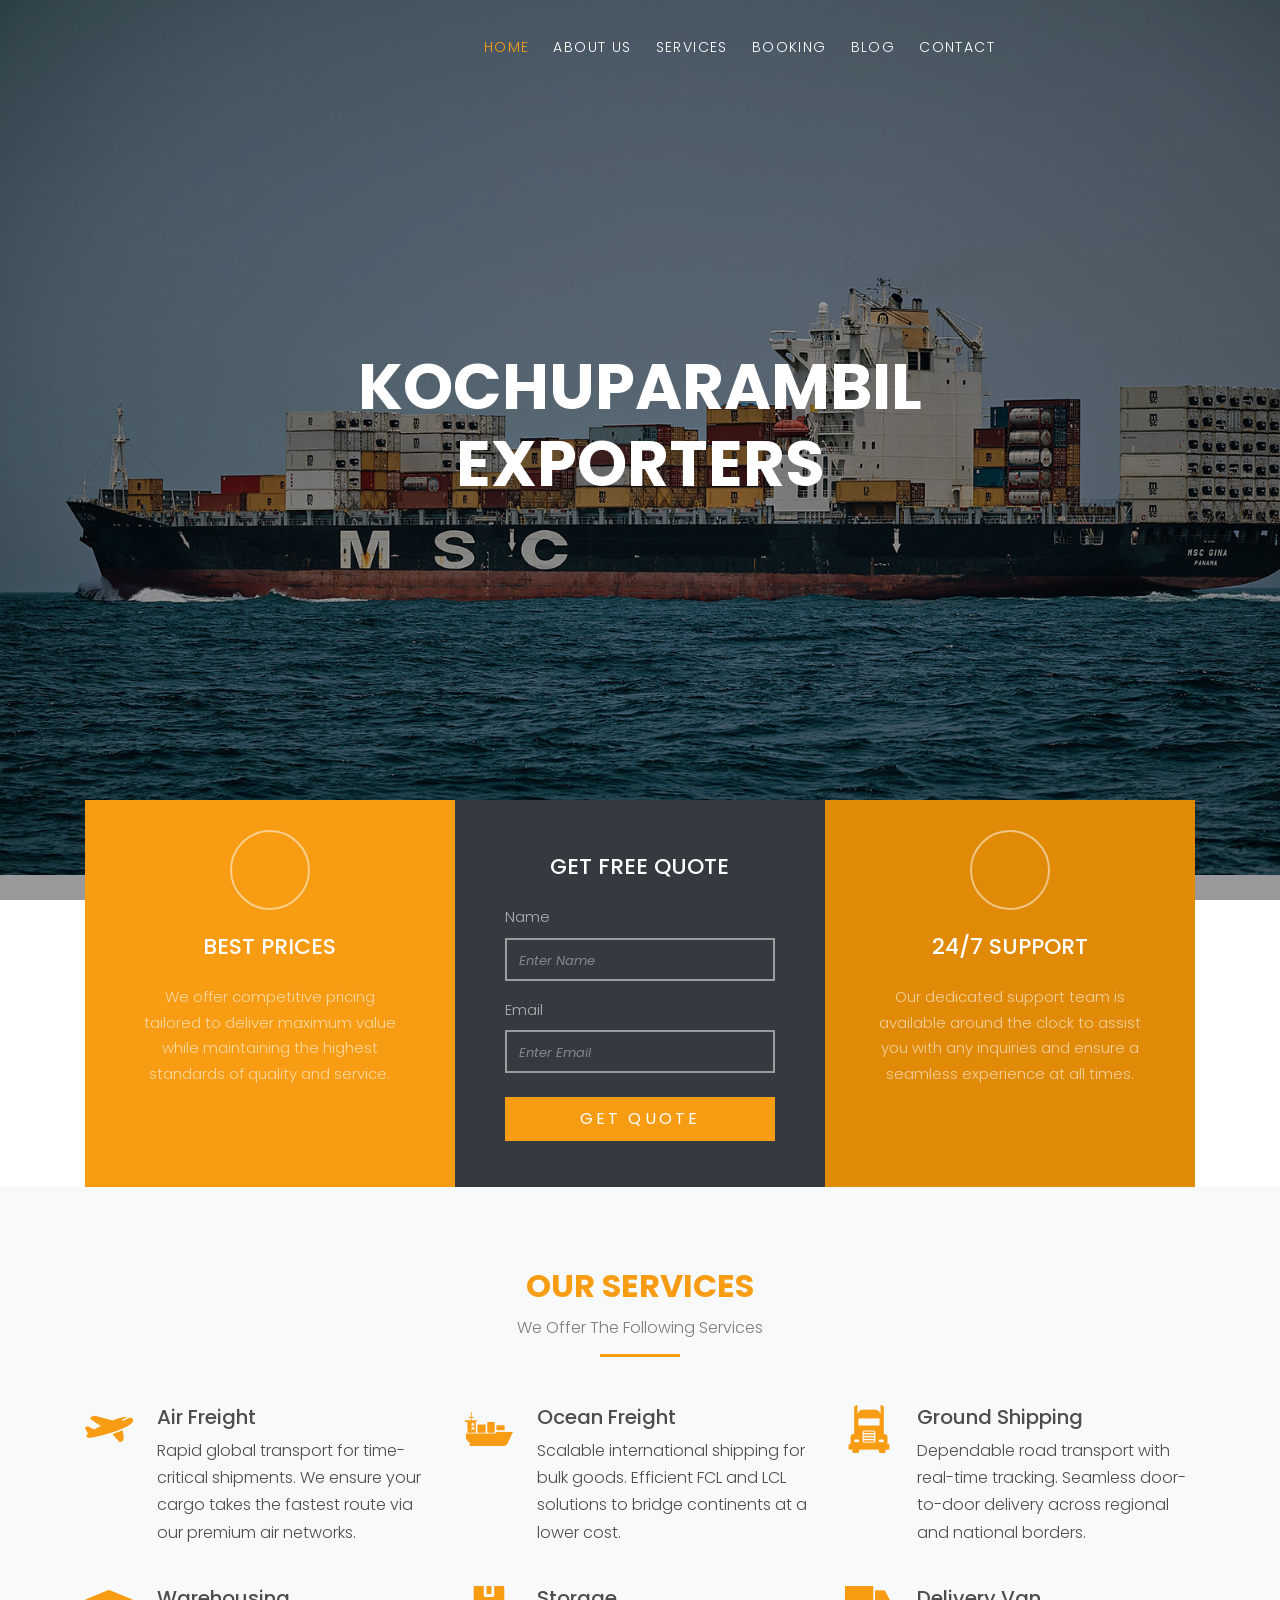
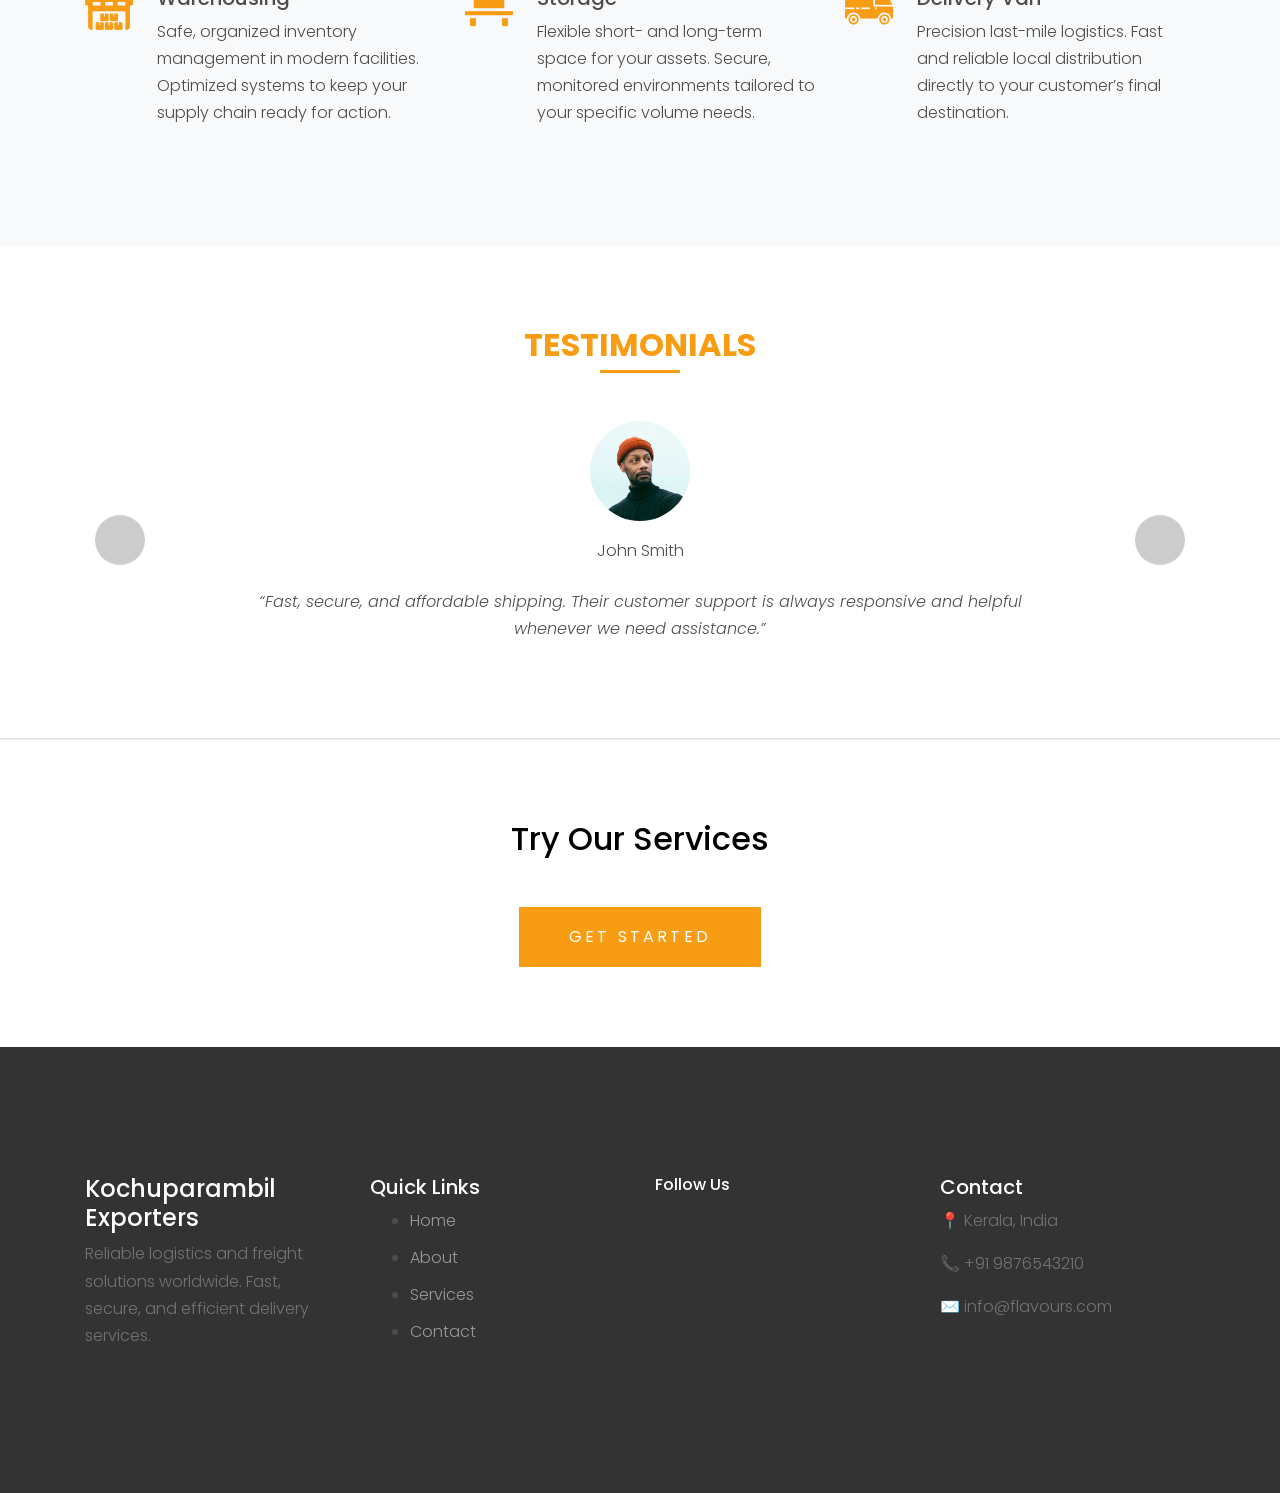
==== index.html @ 7c48df31 "Add files via upload" ====
<!DOCTYPE html>
<html lang="en">
  <head>
    <title>Logistics &mdash; Colorlib Website Template</title>
    <meta charset="utf-8">
    <meta name="viewport" content="width=device-width, initial-scale=1, shrink-to-fit=no">

    <link rel="stylesheet" href="https://fonts.googleapis.com/css?family=Poppins:200,300,400,700,900|Display+Playfair:200,300,400,700"> 
    <link rel="stylesheet" href="fonts/icomoon/style.css">

    <link rel="stylesheet" href="css/bootstrap.min.css">
    <link rel="stylesheet" href="css/magnific-popup.css">
    <link rel="stylesheet" href="css/jquery-ui.css">
    <link rel="stylesheet" href="css/owl.carousel.min.css">
    <link rel="stylesheet" href="css/owl.theme.default.min.css">

    <link rel="stylesheet" href="css/bootstrap-datepicker.css">

    <link rel="stylesheet" href="fonts/flaticon/font/flaticon.css">



    <link rel="stylesheet" href="css/aos.css">

    <link rel="stylesheet" href="css/style.css">
    
  </head>
  <body>
  
  <div class="site-wrap">

    <div class="site-mobile-menu">
      <div class="site-mobile-menu-header">
        <div class="site-mobile-menu-close mt-3">
          <span class="icon-close2 js-menu-toggle"></span>
        </div>
      </div>
      <div class="site-mobile-menu-body"></div>
    </div>
    
    <header class="site-navbar py-3" role="banner">

      <div class="container">
        <div class="row align-items-center">
          
          <!--<div class="col-11 col-xl-2">
            <h1 class="mb-0"><a href="index.html" class="text-white h2 mb-0">Logistics</a></h1>
          </div>-->
          <div class="col-12 col-md-10 d-none d-xl-block">
            <nav class="site-navigation position-relative text-right" role="navigation">

              <ul class="site-menu js-clone-nav mx-auto d-none d-lg-block">
                <li class="active"><a href="index.html">Home</a></li>
                <li><a href="about.html">About Us</a></li>
                <li><a href="industries.html">Services</a></li>
                <li><a href="booking.html">Booking</a></li>
                <li><a href="blog.html">Blog</a></li>
                <li><a href="contact.html">Contact</a></li>
              </ul>
            </nav>
          </div>


          <div class="d-inline-block d-xl-none ml-md-0 mr-auto py-3" style="position: relative; top: 3px;"><a href="#" class="site-menu-toggle js-menu-toggle text-white"><span class="icon-menu h3"></span></a></div>

          </div>

        </div>
      </div>
      
    </header>

  

    <div class="site-blocks-cover overlay" style="background-image: url(images/hero_bg_1.jpg);" data-aos="fade" data-stellar-background-ratio="0.5">
      <div class="container">
        <div class="row align-items-center justify-content-center text-center">

          <div class="col-md-8" data-aos="fade-up" data-aos-delay="400">
            

            <h1 class="text-white font-weight-light mb-5 text-uppercase font-weight-bold">Kochuparambil Exporters
            </h1>
            <!--<p><a href="#" class="btn btn-primary py-3 px-3 text-white">Get Started!</a></p>-->

          </div>
        </div>
      </div>
    </div>  

    <div class="container">
      <div class="row align-items-center no-gutters align-items-stretch overlap-section">
        <div class="col-md-4">
          <div class="feature-1 pricing h-100 text-center">
            <div class="icon">
              <span class="icon-dollar"></span>
            </div>
            <h2 class="my-4 heading">Best Prices</h2>
            <p>We offer competitive pricing tailored to deliver maximum value while maintaining the highest standards of quality and service.</p>
          </div>
        </div>
        <div class="col-md-4">
          <div class="free-quote bg-dark h-100">
            <h2 class="my-4 heading  text-center">Get Free Quote</h2>
            <form action="https://formspree.io/f/YOUR_FORM_ID" method="post">
              <div class="form-group">
                <label for="fq_name">Name</label>
                <input type="text" class="form-control btn-block" id="fq_name" name="fq_name" placeholder="Enter Name">
              </div>
              <div class="form-group mb-4">
                <label for="fq_email">Email</label>
                <input type="text" class="form-control btn-block" id="fq_email" name="fq_email" placeholder="Enter Email">
              </div>
              <div class="form-group">
                <input type="submit" class="btn btn-primary text-white py-2 px-4 btn-block" value="Get Quote">  
              </div>
            </form>
          </div>
        </div>
        <div class="col-md-4">
          <div class="feature-3 pricing h-100 text-center">
            <div class="icon">
              <span class="icon-phone"></span>
            </div>
            <h2 class="my-4 heading">24/7 Support</h2>
            <p>Our dedicated support team is available around the clock to assist you with any inquiries and ensure a seamless experience at all times.</p>
          </div>
        </div>
      </div>
    </div>

    <!--<div class="site-section">
      <div class="container">
        <div class="row justify-content-center mb-5">
          <div class="col-md-7 text-center border-primary">
           <h2 class="mb-0 text-primary">What We Offer</h2>
            <p class="color-black-opacity-5">Lorem ipsum dolor sit amet.</p>
          </div>
        </div>
        <div class="row align-items-stretch">
          <div class="col-md-6 col-lg-4 mb-4 mb-lg-0">
            <div class="unit-4 d-flex">
              <div class="unit-4-icon mr-4"><span class="text-primary flaticon-travel"></span></div>
              <div>
                <h3>Air Freight</h3>
                <p>Lorem ipsum dolor sit amet consectetur adipisicing elit. Perferendis quis molestiae vitae eligendi at.</p>
                <p class="mb-0"><a href="#">Learn More</a></p>
              </div>
            </div>
          </div>
          <div class="col-md-6 col-lg-4 mb-4 mb-lg-0">
            <div class="unit-4 d-flex">
              <div class="unit-4-icon mr-4"><span class="text-primary flaticon-sea-ship-with-containers"></span></div>
              <div>
                <h3>Ocean Freight</h3>
                <p>Lorem ipsum dolor sit amet consectetur adipisicing elit. Perferendis quis molestiae vitae eligendi at.</p>
                <p class="mb-0"><a href="#">Learn More</a></p>
              </div>
            </div>
          </div>
          <div class="col-md-6 col-lg-4 mb-4 mb-lg-0">
            <div class="unit-4 d-flex">
              <div class="unit-4-icon mr-4"><span class="text-primary flaticon-frontal-truck"></span></div>
              <div>
                <h3>Ground Shipping</h3>
                <p>Lorem ipsum dolor sit amet consectetur adipisicing elit. Perferendis quis molestiae vitae eligendi at.</p>
                <p class="mb-0"><a href="#">Learn More</a></p>
              </div>
            </div>
          </div>

        </div>
      </div>
    </div>
  

    <div class="site-section block-13">-->
      <!-- <div class="container"></div> -->


      


    

    <div class="site-section bg-light">
      <div class="container">
        <div class="row justify-content-center mb-5">
          <div class="col-md-7 text-center border-primary">
            <h2 class="font-weight-light text-primary">Our Services</h2>
            <p class="color-black-opacity-5">We Offer The Following Services</p>
          </div>
        </div>
        <div class="row">
          <div class="col-md-6 col-lg-4 mb-4 mb-lg-4">
            <div class="unit-4 d-flex">
              <div class="unit-4-icon mr-4"><span class="text-primary flaticon-travel"></span></div>
              <div>
                <h3>Air Freight</h3>
                <p>Rapid global transport for time-critical shipments. We ensure your cargo takes the fastest route via our premium air networks.</p>

              </div>
            </div>
          </div>
          <div class="col-md-6 col-lg-4 mb-4 mb-lg-4">
            <div class="unit-4 d-flex">
              <div class="unit-4-icon mr-4"><span class="text-primary flaticon-sea-ship-with-containers"></span></div>
              <div>
                <h3>Ocean Freight</h3>
                <p>Scalable international shipping for bulk goods. Efficient FCL and LCL solutions to bridge continents at a lower cost.</p>
                
              </div>
            </div>
          </div>
          <div class="col-md-6 col-lg-4 mb-4 mb-lg-4">
            <div class="unit-4 d-flex">
              <div class="unit-4-icon mr-4"><span class="text-primary flaticon-frontal-truck"></span></div>
              <div>
                <h3>Ground Shipping</h3>
                <p>Dependable road transport with real-time tracking. Seamless door-to-door delivery across regional and national borders.</p>
                
              </div>
            </div>
          </div>


          <div class="col-md-6 col-lg-4 mb-4 mb-lg-4">
            <div class="unit-4 d-flex">
              <div class="unit-4-icon mr-4"><span class="text-primary flaticon-barn"></span></div>
              <div>
                <h3>Warehousing</h3>
                <p>Safe, organized inventory management in modern facilities. Optimized systems to keep your supply chain ready for action.</p>
                
              </div>
            </div>
          </div>
          <div class="col-md-6 col-lg-4 mb-4 mb-lg-4">
            <div class="unit-4 d-flex">
              <div class="unit-4-icon mr-4"><span class="text-primary flaticon-platform"></span></div>
              <div>
                <h3>Storage</h3>
                <p>Flexible short- and long-term space for your assets. Secure, monitored environments tailored to your specific volume needs.</p>
                
              </div>
            </div>
          </div>
          <div class="col-md-6 col-lg-4 mb-4 mb-lg-4">
            <div class="unit-4 d-flex">
              <div class="unit-4-icon mr-4"><span class="text-primary flaticon-car"></span></div>
              <div>
                <h3>Delivery Van</h3>
                <p>Precision last-mile logistics. Fast and reliable local distribution directly to your customer’s final destination.</p>
                
              </div>
            </div>
          </div>

        </div>
      </div>
    </div>

    <!--<div class="site-blocks-cover overlay inner-page-cover" style="background-image: url(images/hero_bg_2.jpg); background-attachment: fixed;">
      <div class="container">
        <div class="row align-items-center justify-content-center text-center">

          <div class="col-md-7" data-aos="fade-up" data-aos-delay="400">
            <a href="https://vimeo.com/channels/staffpicks/93951774" class="play-single-big mb-4 d-inline-block popup-vimeo"><span class="icon-play"></span></a>
            <h2 class="text-white font-weight-light mb-5 h1">View Our Services By Watching This Short Video</h2>
            
          </div>
        </div>
      </div>
    </div>-->  
    
    <div class="site-section border-bottom">
      <div class="container">

        <div class="row justify-content-center mb-5">
          <div class="col-md-7 text-center border-primary">
            <h2 class="font-weight-light text-primary">Testimonials</h2>
          </div>
        </div>

        <div class="slide-one-item home-slider owl-carousel">
          <div>
            <div class="testimonial">
              <figure class="mb-4">
                <img src="images/person_3.jpg" alt="Image" class="img-fluid mb-3">
                <p>John Smith</p>
              </figure>
              <blockquote>
                <p>&ldquo;Fast, secure, and affordable shipping. Their customer support is always responsive and helpful whenever we need assistance.&rdquo;</p>
              </blockquote>
            </div>
          </div>
          <div>
            <div class="testimonial">
              <figure class="mb-4">
                <img src="images/person_2.jpg" alt="Image" class="img-fluid mb-3">
                <p>Christine Aguilar</p>
              </figure>
              <blockquote>
                <p>&ldquo;Exceptional service and timely delivery. Their team handled our international shipments with great care and professionalism. Highly recommended for reliable logistics solutions.&rdquo;</p>
              </blockquote>
            </div>
          </div>

          <div>
            <div class="testimonial">
              <figure class="mb-4">
                <img src="images/person_4.jpg" alt="Image" class="img-fluid mb-3">
                <p>Robert Spears</p>
              </figure>
              <blockquote>
                <p>&ldquo;They made our export process simple and stress-free. Documentation and customs handling were handled perfectly&rdquo;</p>
              </blockquote>
            </div>
          </div>

          <div>
            <div class="testimonial">
              <figure class="mb-4">
                <img src="images/person_5.jpg" alt="Image" class="img-fluid mb-3">
                <p>Bruce Rogers</p>
              </figure>
              <blockquote>
                <p>&ldquo;Excellent coordination and transparency at every stage. Their team ensures our shipments arrive safely and on schedule, making them a trusted logistics partner.&rdquo;</p>
              </blockquote>
            </div>
          </div>

        </div>
      </div>
    </div>

    <!--<div class="site-section">
      <div class="container">
        <div class="row justify-content-center mb-5">
          <div class="col-md-7 text-center border-primary">
            <h2 class="font-weight-light text-primary">Our Blog</h2>
            <p class="color-black-opacity-5">See Our Daily News &amp; Updates</p>
          </div>
        </div>
        <div class="row mb-3 align-items-stretch">
          <div class="col-md-6 col-lg-6 mb-4 mb-lg-4">
            <div class="h-entry">
              <img src="images/blog_1.jpg" alt="Image" class="img-fluid">
              <h2 class="font-size-regular"><a href="#">Warehousing Your Packages</a></h2>
              <div class="meta mb-4">by Theresa Winston <span class="mx-2">&bullet;</span> Jan 18, 2019 at 2:00 pm <span class="mx-2">&bullet;</span> <a href="#">News</a></div>
              <p>Lorem ipsum dolor sit amet consectetur adipisicing elit. Natus eligendi nobis ea maiores sapiente veritatis reprehenderit suscipit quaerat rerum voluptatibus a eius.</p>
            </div> 
          </div>
          <div class="col-md-6 col-lg-6 mb-4 mb-lg-4">
            <div class="h-entry">
              <img src="images/blog_2.jpg" alt="Image" class="img-fluid">
              <h2 class="font-size-regular"><a href="#">Warehousing Your Packages</a></h2>
              <div class="meta mb-4">by Theresa Winston <span class="mx-2">&bullet;</span> Jan 18, 2019 at 2:00 pm <span class="mx-2">&bullet;</span> <a href="#">News</a></div>
              <p>Lorem ipsum dolor sit amet consectetur adipisicing elit. Natus eligendi nobis ea maiores sapiente veritatis reprehenderit suscipit quaerat rerum voluptatibus a eius.</p>
            </div>
          </div>
        </div>
      </div>
    </div>-->
    
    <div class="site-section border-top">
      <div class="container">
        <div class="row text-center">
          <div class="col-md-12">
            <h2 class="mb-5 text-black">Try Our Services</h2>
            <p class="mb-0"><a href="services.html" class="btn btn-primary py-3 px-5 text-white">Get Started</a></p>
          </div>
        </div>
      </div>
    </div>
    
    <!--<footer class="site-footer">
      <div class="container">
        <div class="row">
          <div class="col-md-9">
            <div class="row">
              <div class="col-md-3">
                <h2 class="footer-heading mb-4">Quick Links</h2>
                <ul class="list-unstyled">
                  <li><a href="#">About Us</a></li>
                  <li><a href="#">Services</a></li>
                  <li><a href="#">Testimonials</a></li>
                  <li><a href="#">Contact Us</a></li>
                </ul>
              </div>
              <div class="col-md-3">
                <h2 class="footer-heading mb-4">Products</h2>
                <ul class="list-unstyled">
                  <li><a href="#">About Us</a></li>
                  <li><a href="#">Services</a></li>
                  <li><a href="#">Testimonials</a></li>
                  <li><a href="#">Contact Us</a></li>
                </ul>
              </div>
              <div class="col-md-3">
                <h2 class="footer-heading mb-4">Features</h2>
                <ul class="list-unstyled">
                  <li><a href="#">About Us</a></li>
                  <li><a href="#">Services</a></li>
                  <li><a href="#">Testimonials</a></li>
                  <li><a href="#">Contact Us</a></li>
                </ul>
              </div>
              <div class="col-md-3">
                <h2 class="footer-heading mb-4">Follow Us</h2>
                <a href="#" class="pl-0 pr-3"><span class="icon-facebook"></span></a>
                <a href="#" class="pl-3 pr-3"><span class="icon-twitter"></span></a>
                <a href="#" class="pl-3 pr-3"><span class="icon-instagram"></span></a>
                <a href="#" class="pl-3 pr-3"><span class="icon-linkedin"></span></a>
              </div>
            </div>
          </div>
          <div class="col-md-3">
            <h2 class="footer-heading mb-4">Subscribe Newsletter</h2>
            <form action="#" method="post">
              <div class="input-group mb-3">
                <input type="text" class="form-control border-secondary text-white bg-transparent" placeholder="Enter Email" aria-label="Enter Email" aria-describedby="button-addon2">
                <div class="input-group-append">
                  <button class="btn btn-primary text-white" type="button" id="button-addon2">Send</button>
                </div>
              </div>
            </form>
          </div>
        </div>
        <div class="row pt-5 mt-5 text-center">
          <div class="col-md-12">
            <div class="border-top pt-5">
            <p>
            Link back to Colorlib can't be removed. Template is licensed under CC BY 3.0.
            Copyright &copy;<script>document.write(new Date().getFullYear());</script> All rights reserved | This template is made with <i class="icon-heart" aria-hidden="true"></i> by <a href="https://colorlib.com" target="_blank" >Colorlib</a>
            Link back to Colorlib can't be removed. Template is licensed under CC BY 3.0. 
            </p>
            </div>
          </div>
          
        </div>
      </div>
    </footer>-->
    <footer class="site-footer">
      <div class="container">
        <div class="row">

          <!-- Company Info -->
          <div class="col-md-3">
            <h4>Kochuparambil Exporters</h4>
            <p>Reliable logistics and freight solutions worldwide. Fast, secure, and efficient delivery services.</p>
          </div>

          <!-- Quick Links -->
          <div class="col-md-3">
            <h5>Quick Links</h5>
            <ul>
              <li><a href="index.html">Home</a></li>
              <li><a href="about.html">About</a></li>
              <li><a href="services.html">Services</a></li>
              <li><a href="contact.html">Contact</a></li>
            </ul>
          </div>

          <div class="col-md-3">
                    <h2 class="footer-heading mb-4">Follow Us</h2>
                    <a href="#" class="pl-0 pr-3"><span class="icon-facebook"></span></a>
                    <a href="#" class="pl-3 pr-3"><span class="icon-twitter"></span></a>
                    <a href="#" class="pl-3 pr-3"><span class="icon-instagram"></span></a>
                    <a href="#" class="pl-3 pr-3"><span class="icon-linkedin"></span></a>
                  </div>

          <!-- Contact -->
          <div class="col-md-3">
            <h5>Contact</h5>
            <p>📍 Kerala, India</p>
            <p>📞 +91 9876543210</p>
            <p>✉ info@flavours.com</p>
          </div>

        </div>

        <!-- Bottom -->
        <div class="footer-bottom">
        </div>
      </div>
    </footer>
  </div>

  <script src="js/jquery-3.3.1.min.js"></script>
  <script src="js/jquery-migrate-3.0.1.min.js"></script>
  <script src="js/jquery-ui.js"></script>
  <script src="js/popper.min.js"></script>
  <script src="js/bootstrap.min.js"></script>
  <script src="js/owl.carousel.min.js"></script>
  <script src="js/jquery.stellar.min.js"></script>
  <script src="js/jquery.countdown.min.js"></script>
  <script src="js/jquery.magnific-popup.min.js"></script>
  <script src="js/bootstrap-datepicker.min.js"></script>
  <script src="js/aos.js"></script>

  <script src="js/main.js"></script>
    
  </body>
</html>
---- fonts/flaticon/font/flaticon.css ----
/*
  	Flaticon icon font: Flaticon
  	Creation date: 24/01/2019 09:02
  	*/

@font-face {
  font-family: "Flaticon";
  src: url("./Flaticon.eot");
  src: url("./Flaticon.eot?#iefix") format("embedded-opentype"),
       url("./Flaticon.woff2") format("woff2"),
       url("./Flaticon.woff") format("woff"),
       url("./Flaticon.ttf") format("truetype"),
       url("./Flaticon.svg#Flaticon") format("svg");
  font-weight: normal;
  font-style: normal;
}

@media screen and (-webkit-min-device-pixel-ratio:0) {
  @font-face {
    font-family: "Flaticon";
    src: url("./Flaticon.svg#Flaticon") format("svg");
  }
}

[class^="flaticon-"]:before, [class*=" flaticon-"]:before,
[class^="flaticon-"]:after, [class*=" flaticon-"]:after {   
  font-family: Flaticon;
        font-style: normal;
  font-weight: normal;
  font-variant: normal;
  text-transform: none;
  line-height: 1;

  /* Better Font Rendering =========== */
  -webkit-font-smoothing: antialiased;
  -moz-osx-font-smoothing: grayscale;
}

.flaticon-frontal-truck:before { content: "\f100"; }
.flaticon-sea-ship-with-containers:before { content: "\f101"; }
.flaticon-car:before { content: "\f102"; }
.flaticon-platform:before { content: "\f103"; }
.flaticon-travel:before { content: "\f104"; }
.flaticon-barn:before { content: "\f105"; }
---- css/style.css ----
/* Base */
body {
  line-height: 1.7;
  color: #4d4d4d;
  font-weight: 300;
  font-size: 1rem; }

::-moz-selection {
  background: #000;
  color: #fff; }

::selection {
  background: #000;
  color: #fff; }

a {
  -webkit-transition: .3s all ease;
  -o-transition: .3s all ease;
  transition: .3s all ease; }
  a:hover {
    text-decoration: none; }

h1, h2, h3, h4, h5,
.h1, .h2, .h3, .h4, .h5 {
  font-family: "Poppins", -apple-system, BlinkMacSystemFont, "Segoe UI", Roboto, "Helvetica Neue", Arial, sans-serif, "Apple Color Emoji", "Segoe UI Emoji", "Segoe UI Symbol", "Noto Color Emoji"; }

.border-2 {
  border-width: 2px; }

.text-black {
  color: #000 !important; }

.bg-black {
  background: #000 !important; }

.color-black-opacity-5 {
  color: rgba(0, 0, 0, 0.5); }

.color-white-opacity-5 {
  color: rgba(255, 255, 255, 0.5); }

.site-wrap:before {
  -webkit-transition: .3s all ease-in-out;
  -o-transition: .3s all ease-in-out;
  transition: .3s all ease-in-out;
  background: rgba(0, 0, 0, 0.6);
  content: "";
  position: absolute;
  z-index: 2000;
  top: 0;
  left: 0;
  right: 0;
  bottom: 0;
  opacity: 0;
  visibility: hidden; }

.offcanvas-menu .site-wrap {
  position: absolute;
  height: 100%;
  width: 100%;
  z-index: 2;
  overflow: hidden; }
  .offcanvas-menu .site-wrap:before {
    opacity: 1;
    visibility: visible; }

.btn {
  text-transform: uppercase;
  letter-spacing: .2em;
  border-radius: 0; }
  .btn:hover, .btn:active, .btn:focus {
    outline: none;
    -webkit-box-shadow: none !important;
    box-shadow: none !important; }
  .btn.btn-black {
    color: #fff;
    background-color: #000; }
    .btn.btn-black:hover {
      color: #000;
      background-color: #fff; }
  .btn.btn-primary {
    border: 2px solid transparent; }
    .btn.btn-primary:hover {
      border: 2px solid #000;
      background: none !important;
      color: #000 !important; }

.line-height-1 {
  line-height: 1 !important; }

.bg-black {
  background: #000; }

.form-control {
  height: 43px;
  border-radius: 0; }
  .form-control:active, .form-control:focus {
    border-color: #f89d13; }
  .form-control:hover, .form-control:active, .form-control:focus {
    -webkit-box-shadow: none !important;
    box-shadow: none !important; }

.site-section {
  padding: 2.5em 0; }
  @media (min-width: 768px) {
    .site-section {
      padding: 5em 0; } }
  .site-section.site-section-sm {
    padding: 4em 0; }

.site-section-heading {
  position: relative;
  font-size: 2.5rem; }
  @media (min-width: 768px) {
    .site-section-heading {
      font-size: 4rem; } }
  .site-section-heading:after {
    content: "";
    left: 0%;
    bottom: 0;
    position: absolute;
    width: 100px;
    height: 1px;
    background: #f89d13; }
  .site-section-heading.text-center:after {
    content: "";
    -webkit-transform: translateX(-50%);
    -ms-transform: translateX(-50%);
    transform: translateX(-50%);
    content: "";
    left: 50%;
    bottom: 0;
    position: absolute;
    width: 100px;
    height: 1px;
    background: #f89d13; }

.border-top {
  border-top: 1px solid #edf0f5 !important; }

.site-footer {
  padding: 4em 0;
  background: #333333; }
  @media (min-width: 768px) {
    .site-footer {
      padding: 8em 0; } }
  .site-footer .border-top {
    border-top: 1px solid rgba(255, 255, 255, 0.1) !important; }
  .site-footer p {
    color: #737373; }
  .site-footer h2, .site-footer h3, .site-footer h4, .site-footer h5 {
    color: #fff; }
  .site-footer a {
    color: #999999; }
    .site-footer a:hover {
      color: white; }
  .site-footer ul li {
    margin-bottom: 10px; }
  .site-footer .footer-heading {
    font-size: 16px;
    color: #fff; }

.bg-text-line {
  display: inline;
  background: #000;
  -webkit-box-shadow: 20px 0 0 #000, -20px 0 0 #000;
  box-shadow: 20px 0 0 #000, -20px 0 0 #000; }

.text-white-opacity-05 {
  color: rgba(255, 255, 255, 0.5); }

.text-black-opacity-05 {
  color: rgba(0, 0, 0, 0.5); }

.hover-bg-enlarge {
  overflow: hidden;
  position: relative; }
  @media (max-width: 991.98px) {
    .hover-bg-enlarge {
      height: auto !important; } }
  .hover-bg-enlarge > div {
    -webkit-transform: scale(1);
    -ms-transform: scale(1);
    transform: scale(1);
    -webkit-transition: .8s all ease-in-out;
    -o-transition: .8s all ease-in-out;
    transition: .8s all ease-in-out; }
  .hover-bg-enlarge:hover > div, .hover-bg-enlarge:focus > div, .hover-bg-enlarge:active > div {
    -webkit-transform: scale(1.2);
    -ms-transform: scale(1.2);
    transform: scale(1.2); }
  @media (max-width: 991.98px) {
    .hover-bg-enlarge .bg-image-md-height {
      height: 300px !important; } }

.bg-image {
  background-size: cover;
  background-position: center center;
  background-repeat: no-repeat;
  background-attachment: fixed; }
  .bg-image.overlay {
    position: relative; }
    .bg-image.overlay:after {
      position: absolute;
      content: "";
      top: 0;
      left: 0;
      right: 0;
      bottom: 0;
      z-index: 0;
      width: 100%;
      background: rgba(0, 0, 0, 0.7); }
  .bg-image > .container {
    position: relative;
    z-index: 1; }

@media (max-width: 991.98px) {
  .img-md-fluid {
    max-width: 100%; } }

@media (max-width: 991.98px) {
  .display-1, .display-3 {
    font-size: 3rem; } }

.play-single-big {
  width: 90px;
  height: 90px;
  display: inline-block;
  border: 2px solid #fff;
  color: #fff !important;
  border-radius: 50%;
  position: relative;
  -webkit-transition: .3s all ease-in-out;
  -o-transition: .3s all ease-in-out;
  transition: .3s all ease-in-out; }
  .play-single-big > span {
    font-size: 50px;
    position: absolute;
    top: 50%;
    left: 50%;
    -webkit-transform: translate(-40%, -50%);
    -ms-transform: translate(-40%, -50%);
    transform: translate(-40%, -50%); }
  .play-single-big:hover {
    width: 120px;
    height: 120px; }

.overlap-to-top {
  margin-top: -150px; }

.ul-check {
  margin-bottom: 50px; }
  .ul-check li {
    position: relative;
    padding-left: 35px;
    margin-bottom: 15px;
    line-height: 1.5; }
    .ul-check li:before {
      left: 0;
      font-size: 20px;
      top: -.3rem;
      font-family: "icomoon";
      content: "\e5ca";
      position: absolute; }
  .ul-check.white li:before {
    color: #fff; }
  .ul-check.success li:before {
    color: #8bc34a; }
  .ul-check.primary li:before {
    color: #f89d13; }

/* Navbar */
.site-navbar {
  margin-bottom: 0px;
  z-index: 1999;
  position: absolute;
  width: 100%; }
  .site-navbar.transparent {
    background: transparent; }
  .site-navbar.absolute {
    position: absolute;
    top: 0;
    left: 0;
    width: 100%; }
  .site-navbar .site-logo {
    position: absolute;
    left: 0;
    top: 0;
    margin-top: -20px; }
  .site-navbar .site-navigation.border-bottom {
    border-bottom: 1px solid #f3f3f4 !important; }
  .site-navbar .site-navigation .site-menu {
    margin-bottom: 0; }
    .site-navbar .site-navigation .site-menu .active > a {
      color: #f89d13; }
    .site-navbar .site-navigation .site-menu a {
      text-decoration: none !important;
      display: inline-block;
      text-transform: uppercase;
      letter-spacing: .1em;
      font-size: 14px; }
    .site-navbar .site-navigation .site-menu > li {
      display: inline-block;
      padding: 10px 10px; }
      .site-navbar .site-navigation .site-menu > li > a {
        padding: 10px 0px;
        color: #fff;
        text-decoration: none !important; }
        .site-navbar .site-navigation .site-menu > li > a:hover {
          color: #f89d13; }
    .site-navbar .site-navigation .site-menu .has-children {
      position: relative; }
      .site-navbar .site-navigation .site-menu .has-children > a {
        position: relative;
        padding-right: 20px; }
        .site-navbar .site-navigation .site-menu .has-children > a:before {
          position: absolute;
          content: "\e313";
          font-size: 16px;
          top: 50%;
          right: 0;
          -webkit-transform: translateY(-50%);
          -ms-transform: translateY(-50%);
          transform: translateY(-50%);
          font-family: 'icomoon'; }
      .site-navbar .site-navigation .site-menu .has-children .dropdown {
        visibility: hidden;
        opacity: 0;
        top: 100%;
        position: absolute;
        text-align: left;
        border-top: 2px solid #f89d13;
        -webkit-box-shadow: 0 2px 10px -2px rgba(0, 0, 0, 0.1);
        box-shadow: 0 2px 10px -2px rgba(0, 0, 0, 0.1);
        border-left: 1px solid #edf0f5;
        border-right: 1px solid #edf0f5;
        border-bottom: 1px solid #edf0f5;
        padding: 0px 0;
        margin-top: 20px;
        margin-left: 0px;
        background: #fff;
        -webkit-transition: 0.2s 0s;
        -o-transition: 0.2s 0s;
        transition: 0.2s 0s; }
        .site-navbar .site-navigation .site-menu .has-children .dropdown.arrow-top {
          position: absolute; }
          .site-navbar .site-navigation .site-menu .has-children .dropdown.arrow-top:before {
            bottom: 100%;
            left: 20%;
            border: solid transparent;
            content: " ";
            height: 0;
            width: 0;
            position: absolute;
            pointer-events: none; }
          .site-navbar .site-navigation .site-menu .has-children .dropdown.arrow-top:before {
            border-color: rgba(136, 183, 213, 0);
            border-bottom-color: #fff;
            border-width: 10px;
            margin-left: -10px; }
        .site-navbar .site-navigation .site-menu .has-children .dropdown a {
          text-transform: none;
          letter-spacing: normal;
          -webkit-transition: 0s all;
          -o-transition: 0s all;
          transition: 0s all;
          color: #343a40; }
        .site-navbar .site-navigation .site-menu .has-children .dropdown .active > a {
          color: #f89d13 !important; }
        .site-navbar .site-navigation .site-menu .has-children .dropdown > li {
          list-style: none;
          padding: 0;
          margin: 0;
          min-width: 200px; }
          .site-navbar .site-navigation .site-menu .has-children .dropdown > li > a {
            padding: 9px 20px;
            display: block; }
            .site-navbar .site-navigation .site-menu .has-children .dropdown > li > a:hover {
              background: #f4f5f9;
              color: #25262a; }
          .site-navbar .site-navigation .site-menu .has-children .dropdown > li.has-children > a:before {
            content: "\e315";
            right: 20px; }
          .site-navbar .site-navigation .site-menu .has-children .dropdown > li.has-children > .dropdown, .site-navbar .site-navigation .site-menu .has-children .dropdown > li.has-children > ul {
            left: 100%;
            top: 0; }
          .site-navbar .site-navigation .site-menu .has-children .dropdown > li.has-children:hover > a, .site-navbar .site-navigation .site-menu .has-children .dropdown > li.has-children:active > a, .site-navbar .site-navigation .site-menu .has-children .dropdown > li.has-children:focus > a {
            background: #f4f5f9;
            color: #25262a; }
      .site-navbar .site-navigation .site-menu .has-children:hover > a, .site-navbar .site-navigation .site-menu .has-children:focus > a, .site-navbar .site-navigation .site-menu .has-children:active > a {
        color: #f89d13; }
      .site-navbar .site-navigation .site-menu .has-children:hover, .site-navbar .site-navigation .site-menu .has-children:focus, .site-navbar .site-navigation .site-menu .has-children:active {
        cursor: pointer; }
        .site-navbar .site-navigation .site-menu .has-children:hover > .dropdown, .site-navbar .site-navigation .site-menu .has-children:focus > .dropdown, .site-navbar .site-navigation .site-menu .has-children:active > .dropdown {
          -webkit-transition-delay: 0s;
          -o-transition-delay: 0s;
          transition-delay: 0s;
          margin-top: 0px;
          visibility: visible;
          opacity: 1; }

.site-mobile-menu {
  width: 300px;
  position: fixed;
  right: 0;
  z-index: 2000;
  padding-top: 20px;
  background: #fff;
  height: calc(100vh);
  -webkit-transform: translateX(110%);
  -ms-transform: translateX(110%);
  transform: translateX(110%);
  -webkit-box-shadow: -10px 0 20px -10px rgba(0, 0, 0, 0.1);
  box-shadow: -10px 0 20px -10px rgba(0, 0, 0, 0.1);
  -webkit-transition: .3s all ease-in-out;
  -o-transition: .3s all ease-in-out;
  transition: .3s all ease-in-out; }
  .offcanvas-menu .site-mobile-menu {
    -webkit-transform: translateX(0%);
    -ms-transform: translateX(0%);
    transform: translateX(0%); }
  .site-mobile-menu .site-mobile-menu-header {
    width: 100%;
    float: left;
    padding-left: 20px;
    padding-right: 20px; }
    .site-mobile-menu .site-mobile-menu-header .site-mobile-menu-close {
      float: right;
      margin-top: 8px; }
      .site-mobile-menu .site-mobile-menu-header .site-mobile-menu-close span {
        font-size: 30px;
        display: inline-block;
        padding-left: 10px;
        padding-right: 0px;
        line-height: 1;
        cursor: pointer;
        -webkit-transition: .3s all ease;
        -o-transition: .3s all ease;
        transition: .3s all ease; }
        .site-mobile-menu .site-mobile-menu-header .site-mobile-menu-close span:hover {
          color: #25262a; }
    .site-mobile-menu .site-mobile-menu-header .site-mobile-menu-logo {
      float: left;
      margin-top: 10px;
      margin-left: 0px; }
      .site-mobile-menu .site-mobile-menu-header .site-mobile-menu-logo a {
        display: inline-block;
        text-transform: uppercase; }
        .site-mobile-menu .site-mobile-menu-header .site-mobile-menu-logo a img {
          max-width: 70px; }
        .site-mobile-menu .site-mobile-menu-header .site-mobile-menu-logo a:hover {
          text-decoration: none; }
  .site-mobile-menu .site-mobile-menu-body {
    overflow-y: scroll;
    -webkit-overflow-scrolling: touch;
    position: relative;
    padding: 0 20px 20px 20px;
    height: calc(100vh - 52px);
    padding-bottom: 150px; }
  .site-mobile-menu .site-nav-wrap {
    padding: 0;
    margin: 0;
    list-style: none;
    position: relative; }
    .site-mobile-menu .site-nav-wrap a {
      padding: 10px 20px;
      display: block;
      position: relative;
      color: #212529; }
      .site-mobile-menu .site-nav-wrap a:hover {
        color: #f89d13; }
    .site-mobile-menu .site-nav-wrap li {
      position: relative;
      display: block; }
      .site-mobile-menu .site-nav-wrap li.active > a {
        color: #f89d13; }
    .site-mobile-menu .site-nav-wrap .arrow-collapse {
      position: absolute;
      right: 0px;
      top: 10px;
      z-index: 20;
      width: 36px;
      height: 36px;
      text-align: center;
      cursor: pointer;
      border-radius: 50%; }
      .site-mobile-menu .site-nav-wrap .arrow-collapse:hover {
        background: #f8f9fa; }
      .site-mobile-menu .site-nav-wrap .arrow-collapse:before {
        font-size: 12px;
        z-index: 20;
        font-family: "icomoon";
        content: "\f078";
        position: absolute;
        top: 50%;
        left: 50%;
        -webkit-transform: translate(-50%, -50%) rotate(-180deg);
        -ms-transform: translate(-50%, -50%) rotate(-180deg);
        transform: translate(-50%, -50%) rotate(-180deg);
        -webkit-transition: .3s all ease;
        -o-transition: .3s all ease;
        transition: .3s all ease; }
      .site-mobile-menu .site-nav-wrap .arrow-collapse.collapsed:before {
        -webkit-transform: translate(-50%, -50%);
        -ms-transform: translate(-50%, -50%);
        transform: translate(-50%, -50%); }
    .site-mobile-menu .site-nav-wrap > li {
      display: block;
      position: relative;
      float: left;
      width: 100%; }
      .site-mobile-menu .site-nav-wrap > li > a {
        padding-left: 20px;
        font-size: 20px; }
      .site-mobile-menu .site-nav-wrap > li > ul {
        padding: 0;
        margin: 0;
        list-style: none; }
        .site-mobile-menu .site-nav-wrap > li > ul > li {
          display: block; }
          .site-mobile-menu .site-nav-wrap > li > ul > li > a {
            padding-left: 40px;
            font-size: 16px; }
          .site-mobile-menu .site-nav-wrap > li > ul > li > ul {
            padding: 0;
            margin: 0; }
            .site-mobile-menu .site-nav-wrap > li > ul > li > ul > li {
              display: block; }
              .site-mobile-menu .site-nav-wrap > li > ul > li > ul > li > a {
                font-size: 16px;
                padding-left: 60px; }
    .site-mobile-menu .site-nav-wrap[data-class="social"] {
      float: left;
      width: 100%;
      margin-top: 30px;
      padding-bottom: 5em; }
      .site-mobile-menu .site-nav-wrap[data-class="social"] > li {
        width: auto; }
        .site-mobile-menu .site-nav-wrap[data-class="social"] > li:first-child a {
          padding-left: 15px !important; }

/* Blocks */
.site-blocks-cover {
  background-size: cover;
  background-repeat: no-repeat;
  background-position: top;
  background-position: center center; }
  .site-blocks-cover.overlay {
    position: relative; }
    .site-blocks-cover.overlay:before {
      position: absolute;
      content: "";
      left: 0;
      bottom: 0;
      right: 0;
      top: 0;
      background: rgba(0, 0, 0, 0.4); }
  .site-blocks-cover .player {
    position: absolute;
    bottom: -250px;
    width: 100%; }
  .site-blocks-cover, .site-blocks-cover .row {
    min-height: 600px;
    height: calc(100vh); }
  .site-blocks-cover.inner-page-cover, .site-blocks-cover.inner-page-cover .row {
    min-height: 600px;
    height: calc(30vh); }
  .site-blocks-cover h1 {
    font-size: 4rem;
    font-weight: 900;
    color: #fff; }
    @media (max-width: 991.98px) {
      .site-blocks-cover h1 {
        font-size: 2rem; } }
  .site-blocks-cover p {
    color: rgba(255, 255, 255, 0.5);
    font-size: 1.2rem;
    line-height: 1.5; }
  .site-blocks-cover .btn {
    border: 2px solid transparent; }
    .site-blocks-cover .btn:hover {
      color: #fff !important;
      background: none;
      border: 2px solid #fff; }
  .site-blocks-cover .intro-text {
    font-size: 16px;
    line-height: 1.5; }
  @media (max-width: 991.98px) {
    .site-blocks-cover .display-1 {
      font-size: 3rem; } }

.site-block-subscribe .btn {
  padding-left: 20px;
  padding-right: 20px; }

.site-block-subscribe .form-control {
  font-weight: 300;
  border-color: #fff !important;
  height: 80px;
  font-size: 22px;
  color: #fff;
  padding-left: 30px;
  padding-right: 30px; }
  .site-block-subscribe .form-control::-webkit-input-placeholder {
    /* Chrome/Opera/Safari */
    color: rgba(255, 255, 255, 0.5);
    font-weight: 200;
    font-style: italic; }
  .site-block-subscribe .form-control::-moz-placeholder {
    /* Firefox 19+ */
    color: rgba(255, 255, 255, 0.5);
    font-weight: 200;
    font-style: italic; }
  .site-block-subscribe .form-control:-ms-input-placeholder {
    /* IE 10+ */
    color: rgba(255, 255, 255, 0.5);
    font-weight: 200;
    font-style: italic; }
  .site-block-subscribe .form-control:-moz-placeholder {
    /* Firefox 18- */
    color: rgba(255, 255, 255, 0.5);
    font-weight: 200;
    font-style: italic; }

.bg-light {
  background: #ccc; }

.team-member {
  position: relative;
  float: left;
  width: 100%;
  overflow: hidden; }
  .team-member img {
    -webkit-transition: .3s all ease;
    -o-transition: .3s all ease;
    transition: .3s all ease;
    -webkit-transform: scale(1);
    -ms-transform: scale(1);
    transform: scale(1); }
  .team-member:before {
    position: absolute;
    content: "";
    top: 0;
    left: 0;
    right: 0;
    bottom: 0;
    background: rgba(248, 157, 19, 0.8);
    z-index: 2;
    height: 100%;
    width: 100%;
    opacity: 0;
    visibility: hidden;
    -webkit-transition: .3s all ease;
    -o-transition: .3s all ease;
    transition: .3s all ease; }
  .team-member .text {
    top: 50%;
    text-align: center;
    position: absolute;
    padding: 20px;
    -webkit-transform: translateY(-30%);
    -ms-transform: translateY(-30%);
    transform: translateY(-30%);
    -webkit-transition: .5s all ease;
    -o-transition: .5s all ease;
    transition: .5s all ease;
    opacity: 0;
    visibility: hidden;
    color: #fff; }
  .team-member:hover:before, .team-member:focus:before, .team-member:active:before {
    opacity: 1;
    visibility: visible; }
  .team-member:hover img, .team-member:focus img, .team-member:active img {
    -webkit-transform: scale(1.1);
    -ms-transform: scale(1.1);
    transform: scale(1.1); }
  .team-member:hover .text, .team-member:focus .text, .team-member:active .text {
    -webkit-transform: translateY(-50%);
    -ms-transform: translateY(-50%);
    transform: translateY(-50%);
    -webkit-transition-delay: .2s;
    -o-transition-delay: .2s;
    transition-delay: .2s;
    opacity: 1;
    visibility: visible;
    z-index: 4; }

.podcast-entry {
  -webkit-box-shadow: 0 5px 40px -10px rgba(0, 0, 0, 0.1);
  box-shadow: 0 5px 40px -10px rgba(0, 0, 0, 0.1); }
  .podcast-entry .sep {
    margin-left: 5px;
    margin-right: 5px;
    color: #ccc; }
  .podcast-entry .image {
    background-size: cover;
    background-position: center center;
    background-repeat: no-repeat;
    height: 300px; }
    @media (min-width: 768px) {
      .podcast-entry .image {
        width: 300px;
        height: auto; } }
  .podcast-entry .text {
    width: 100%;
    padding: 40px; }
    @media (min-width: 768px) {
      .podcast-entry .text {
        width: calc(100% - 300px); } }

.mejs__container {
  width: 100% !important; }

@media (max-width: 991.98px) {
  .display-4 {
    font-size: 1.8rem; } }

.feature-blocks-1 {
  position: relative;
  margin-top: -70px;
  z-index: 2;
  color: #999999; }
  .feature-blocks-1.no-margin-top {
    margin-top: 0px; }
  .feature-blocks-1 .feature-block-1 {
    position: relative;
    top: 0;
    -webkit-transition: .3s all ease;
    -o-transition: .3s all ease;
    transition: .3s all ease;
    overflow: hidden;
    z-index: 1; }
    .feature-blocks-1 .feature-block-1.bg {
      position: relative;
      background-size: cover;
      -webkit-transform: scale(1);
      -ms-transform: scale(1);
      transform: scale(1);
      -webkit-transition: .3s all ease-in-out;
      -o-transition: .3s all ease-in-out;
      transition: .3s all ease-in-out; }
    .feature-blocks-1 .feature-block-1 .text {
      z-index: 10;
      position: relative;
      opacity: 0;
      visibility: hidden;
      -webkit-transition: .3s all ease-in-out;
      -o-transition: .3s all ease-in-out;
      transition: .3s all ease-in-out; }
    .feature-blocks-1 .feature-block-1:before {
      content: "";
      position: absolute;
      top: 0;
      z-index: 1;
      bottom: 0;
      left: 0;
      right: 0;
      background: transparent;
      -webkit-transition: .3s all ease-in-out;
      -o-transition: .3s all ease-in-out;
      transition: .3s all ease-in-out; }
    .feature-blocks-1 .feature-block-1 p {
      color: #cccccc; }
    .feature-blocks-1 .feature-block-1:hover, .feature-blocks-1 .feature-block-1:focus, .feature-blocks-1 .feature-block-1:active {
      top: -10px;
      -webkit-box-shadow: 0 10px 40px -5px rgba(0, 0, 0, 0.4);
      box-shadow: 0 10px 40px -5px rgba(0, 0, 0, 0.4); }
      .feature-blocks-1 .feature-block-1:hover .text, .feature-blocks-1 .feature-block-1:focus .text, .feature-blocks-1 .feature-block-1:active .text {
        opacity: 1;
        visibility: visible; }
      .feature-blocks-1 .feature-block-1:hover.bg, .feature-blocks-1 .feature-block-1:focus.bg, .feature-blocks-1 .feature-block-1:active.bg {
        position: relative;
        background-size: cover;
        -webkit-transform: scale(1.1);
        -ms-transform: scale(1.1);
        transform: scale(1.1);
        z-index: 2; }
      .feature-blocks-1 .feature-block-1:hover:before, .feature-blocks-1 .feature-block-1:focus:before, .feature-blocks-1 .feature-block-1:active:before {
        background: rgba(0, 0, 0, 0.9); }

.site-blocks-vs .bg-image {
  padding-top: 3em;
  padding-bottom: 3em; }
  @media (min-width: 992px) {
    .site-blocks-vs .bg-image {
      padding-top: 5em;
      padding-bottom: 5em; } }

.site-blocks-vs .image {
  width: 80px;
  -webkit-box-flex: 0;
  -ms-flex: 0 0 80px;
  flex: 0 0 80px; }
  @media (max-width: 991.98px) {
    .site-blocks-vs .image {
      margin-left: auto !important;
      margin-right: auto !important; } }
  .site-blocks-vs .image img {
    border-radius: 50%; }
  .site-blocks-vs .image.image-small {
    width: 50px;
    -webkit-box-flex: 0;
    -ms-flex: 0 0 50px;
    flex: 0 0 50px; }

.site-blocks-vs .country {
  color: rgba(255, 255, 255, 0.7); }

.match-entry {
  position: relative;
  -webkit-transition: .2s all ease-in-out;
  -o-transition: .2s all ease-in-out;
  transition: .2s all ease-in-out;
  border-bottom: 1px solid rgba(0, 0, 0, 0.05); }
  .match-entry .small {
    color: #ccc;
    font-weight: normal;
    letter-spacing: .15em; }
  .match-entry:hover {
    -webkit-transform: scale(1.05);
    -ms-transform: scale(1.05);
    transform: scale(1.05);
    z-index: 90;
    -webkit-box-shadow: 0 5px 40px -5px rgba(0, 0, 0, 0.1);
    box-shadow: 0 5px 40px -5px rgba(0, 0, 0, 0.1); }

.post-entry {
  position: relative;
  overflow: hidden;
  border: 1px solid #e6e6e6; }
  .post-entry, .post-entry .text {
    border-radius: 4px;
    border-top: none !important; }
  .post-entry .date {
    color: #ccc;
    font-weight: normal;
    letter-spacing: .1em; }
  .post-entry .image {
    overflow: hidden;
    position: relative; }
    .post-entry .image img {
      -webkit-transition: .3s all ease;
      -o-transition: .3s all ease;
      transition: .3s all ease;
      -webkit-transform: scale(1);
      -ms-transform: scale(1);
      transform: scale(1); }
  .post-entry:hover .image img, .post-entry:active .image img, .post-entry:focus .image img {
    -webkit-transform: scale(1.2);
    -ms-transform: scale(1.2);
    transform: scale(1.2); }

.site-block-tab .nav-item {
  text-transform: uppercase;
  font-size: 0.8rem;
  margin: 0 20px; }
  .site-block-tab .nav-item:first-child {
    margin-left: 0 !important; }
  .site-block-tab .nav-item > a {
    padding-left: 0 !important;
    background: none !important;
    padding-right: 0 !important;
    border-bottom: 2px solid transparent;
    border-radius: 0 !important;
    font-weight: bold;
    color: #cccccc; }
    .site-block-tab .nav-item > a:hover, .site-block-tab .nav-item > a.active {
      border-bottom: 2px solid #f89d13;
      color: #000; }

.block-13, .slide-one-item {
  position: relative;
  z-index: 1; }
  .block-13 .owl-nav, .slide-one-item .owl-nav {
    position: relative;
    position: absolute;
    bottom: -90px;
    left: 50%;
    -webkit-transform: translateX(-50%);
    -ms-transform: translateX(-50%);
    transform: translateX(-50%); }
    .block-13 .owl-nav .owl-prev, .block-13 .owl-nav .owl-next, .slide-one-item .owl-nav .owl-prev, .slide-one-item .owl-nav .owl-next {
      position: relative;
      display: inline-block;
      padding: 20px;
      font-size: 30px;
      color: #000; }
      .block-13 .owl-nav .owl-prev.disabled, .block-13 .owl-nav .owl-next.disabled, .slide-one-item .owl-nav .owl-prev.disabled, .slide-one-item .owl-nav .owl-next.disabled {
        opacity: .2; }

.slide-one-item.home-slider .owl-nav {
  position: absolute !important;
  top: 50% !important;
  bottom: auto !important;
  width: 100%; }

.slide-one-item.home-slider .owl-prev {
  left: 10px !important; }

.slide-one-item.home-slider .owl-next {
  right: 10px !important; }

.slide-one-item.home-slider .owl-prev, .slide-one-item.home-slider .owl-next {
  color: #fff;
  position: absolute !important;
  top: 50%;
  padding: 0px;
  height: 50px;
  width: 50px;
  border-radius: 50%;
  -webkit-transform: translateY(-50%);
  -ms-transform: translateY(-50%);
  transform: translateY(-50%);
  background: rgba(0, 0, 0, 0.2);
  -webkit-transition: .3s all ease-in-out;
  -o-transition: .3s all ease-in-out;
  transition: .3s all ease-in-out;
  line-height: 0;
  text-align: center;
  font-size: 25px; }
  @media (min-width: 768px) {
    .slide-one-item.home-slider .owl-prev, .slide-one-item.home-slider .owl-next {
      font-size: 25px; } }
  .slide-one-item.home-slider .owl-prev > span, .slide-one-item.home-slider .owl-next > span {
    position: absolute;
    line-height: 0;
    top: 50%;
    left: 50%;
    -webkit-transform: translate(-50%, -50%);
    -ms-transform: translate(-50%, -50%);
    transform: translate(-50%, -50%); }
  .slide-one-item.home-slider .owl-prev:hover, .slide-one-item.home-slider .owl-prev:focus, .slide-one-item.home-slider .owl-next:hover, .slide-one-item.home-slider .owl-next:focus {
    background: black; }

.slide-one-item.home-slider:hover .owl-nav, .slide-one-item.home-slider:focus .owl-nav, .slide-one-item.home-slider:active .owl-nav {
  opacity: 10;
  visibility: visible; }

.block-12 {
  position: relative; }
  .block-12 figure {
    position: relative; }
    .block-12 figure:before {
      content: '';
      position: absolute;
      top: 0;
      right: 0;
      bottom: 0;
      left: 0;
      background: -moz-linear-gradient(top, transparent 0%, transparent 18%, rgba(0, 0, 0, 0.8) 99%, rgba(0, 0, 0, 0.8) 100%);
      background: -webkit-linear-gradient(top, transparent 0%, transparent 18%, rgba(0, 0, 0, 0.8) 99%, rgba(0, 0, 0, 0.8) 100%);
      background: -webkit-gradient(linear, left top, left bottom, from(transparent), color-stop(18%, transparent), color-stop(99%, rgba(0, 0, 0, 0.8)), to(rgba(0, 0, 0, 0.8)));
      background: -o-linear-gradient(top, transparent 0%, transparent 18%, rgba(0, 0, 0, 0.8) 99%, rgba(0, 0, 0, 0.8) 100%);
      background: linear-gradient(to bottom, transparent 0%, transparent 18%, rgba(0, 0, 0, 0.8) 99%, rgba(0, 0, 0, 0.8) 100%);
      filter: progid:DXImageTransform.Microsoft.gradient( startColorstr='#00000000', endColorstr='#cc000000',GradientType=0 ); }
  .block-12 .text-overlay {
    position: absolute;
    bottom: 20px;
    left: 20px;
    right: 20px;
    z-index: 10; }
    .block-12 .text-overlay h2 {
      color: #fff; }
  .block-12 .text {
    position: relative;
    top: -100px; }
    .block-12 .text .meta {
      text-transform: uppercase;
      padding-left: 40px;
      color: #fff;
      display: block;
      margin-bottom: 20px; }
    .block-12 .text .text-inner {
      -webkit-box-shadow: 0 0 20px -5px rgba(0, 0, 0, 0.3);
      box-shadow: 0 0 20px -5px rgba(0, 0, 0, 0.3);
      background: #fff;
      padding: 10px;
      margin-right: 30px;
      position: relative; }
      @media (min-width: 576px) {
        .block-12 .text .text-inner {
          padding: 20px; } }
      @media (min-width: 768px) {
        .block-12 .text .text-inner {
          padding: 30px 40px; } }
      .block-12 .text .text-inner:before {
        position: absolute;
        content: "";
        width: 80px;
        height: 4px;
        margin-top: -4px;
        background: #f89d13;
        top: 0; }
      .block-12 .text .text-inner .heading {
        font-size: 20px;
        margin: 0;
        padding: 0; }

.block-16 figure {
  position: relative; }
  .block-16 figure .play-button {
    position: absolute;
    top: 50%;
    left: 50%;
    -webkit-transform: translate(-50%, -50%);
    -ms-transform: translate(-50%, -50%);
    transform: translate(-50%, -50%);
    font-size: 20px;
    width: 70px;
    height: 70px;
    background: #fff;
    display: block;
    border-radius: 50%;
    opacity: 1;
    color: #f89d13 !important; }
    .block-16 figure .play-button:hover {
      opacity: 1; }
    .block-16 figure .play-button > span {
      position: absolute;
      left: 55%;
      top: 50%;
      -webkit-transform: translate(-60%, -50%);
      -ms-transform: translate(-60%, -50%);
      transform: translate(-60%, -50%); }

.block-25 ul, .block-25 ul li {
  padding: 0;
  margin: 0; }

.block-25 ul li a .image {
  -webkit-box-flex: 0;
  -ms-flex: 0 0 90px;
  flex: 0 0 90px; }
  .block-25 ul li a .image img {
    border-radius: 4px;
    max-width: 100%;
    opacity: 1;
    -webkit-transition: .3s all ease-in-out;
    -o-transition: .3s all ease-in-out;
    transition: .3s all ease-in-out; }

.block-25 ul li a .text .heading {
  font-size: 18px;
  line-height: 1.5;
  margin: 0;
  padding: 0;
  -webkit-transition: .3s all ease;
  -o-transition: .3s all ease;
  transition: .3s all ease;
  color: #999999; }

.block-25 ul li a .meta {
  color: #f89d13; }

.block-25 ul li a:hover img {
  opacity: .5; }

.block-25 ul li a:hover .text .heading {
  color: #fff; }

#date-countdown .countdown-block {
  color: #b3b3b3; }

#date-countdown .label {
  font-size: 40px;
  color: #000; }

.next-match .image {
  width: 50px;
  border-radius: 50%; }

.player {
  position: relative; }
  .player img {
    max-width: 100px;
    border-radius: 50%;
    margin-bottom: 20px; }
  .player .team-number {
    position: absolute;
    width: 30px;
    height: 30px;
    background: #f89d13;
    border-radius: 50%;
    color: #fff; }
    .player .team-number > span {
      position: absolute;
      -webkit-transform: translate(-50%, -50%);
      -ms-transform: translate(-50%, -50%);
      transform: translate(-50%, -50%);
      left: 50%;
      top: 50%; }
  .player h2 {
    font-size: 20px;
    letter-spacing: .2em;
    text-transform: uppercase; }
  .player .position {
    font-size: 14px;
    color: #b3b3b3;
    text-transform: uppercase; }

.site-block-27 ul, .site-block-27 ul li {
  padding: 0;
  margin: 0; }

.site-block-27 ul li {
  display: inline-block;
  margin-bottom: 4px; }
  .site-block-27 ul li a, .site-block-27 ul li span {
    text-align: center;
    display: inline-block;
    width: 40px;
    height: 40px;
    line-height: 40px;
    border-radius: 50%;
    border: 1px solid #ccc; }
  .site-block-27 ul li.active a, .site-block-27 ul li.active span {
    background: #f89d13;
    color: #fff;
    border: 1px solid transparent; }

.site-block-feature-7 .icon {
  -webkit-transition: .2s all ease-in-out;
  -o-transition: .2s all ease-in-out;
  transition: .2s all ease-in-out;
  position: relative;
  -webkit-transform: scale(1);
  -ms-transform: scale(1);
  transform: scale(1); }

.site-block-feature-7:hover .icon, .site-block-feature-7:focus .icon, .site-block-feature-7:active .icon {
  -webkit-transform: scale(1.2);
  -ms-transform: scale(1.2);
  transform: scale(1.2); }

.unit-1 {
  position: relative;
  width: 100%;
  overflow: hidden;
  display: block; }
  .unit-1:after {
    content: "";
    z-index: 1;
    position: absolute;
    bottom: 0;
    top: 0;
    left: 0;
    right: 0;
    background: -moz-linear-gradient(top, transparent 0%, transparent 18%, rgba(0, 0, 0, 0.8) 99%, rgba(0, 0, 0, 0.8) 100%);
    background: -webkit-linear-gradient(top, transparent 0%, transparent 18%, rgba(0, 0, 0, 0.8) 99%, rgba(0, 0, 0, 0.8) 100%);
    background: -webkit-gradient(linear, left top, left bottom, from(transparent), color-stop(18%, transparent), color-stop(99%, rgba(0, 0, 0, 0.8)), to(rgba(0, 0, 0, 0.8)));
    background: -o-linear-gradient(top, transparent 0%, transparent 18%, rgba(0, 0, 0, 0.8) 99%, rgba(0, 0, 0, 0.8) 100%);
    background: linear-gradient(to bottom, transparent 0%, transparent 18%, rgba(0, 0, 0, 0.8) 99%, rgba(0, 0, 0, 0.8) 100%);
    filter: progid:DXImageTransform.Microsoft.gradient( startColorstr='#00000000', endColorstr='#cc000000',GradientType=0 ); }
  .unit-1 img {
    -o-object-fit: cover;
    object-fit: cover;
    -webkit-transform: scale(1);
    -ms-transform: scale(1);
    transform: scale(1); }
  .unit-1 img, .unit-1 .unit-1-text {
    -webkit-transition: .3s all ease-in-out;
    -o-transition: .3s all ease-in-out;
    transition: .3s all ease-in-out; }
  .unit-1 .unit-1-text {
    z-index: 2;
    position: absolute;
    bottom: -90px;
    color: #fff;
    display: block;
    width: 100%; }
    .unit-1 .unit-1-text .unit-1-heading {
      font-size: 1.5rem;
      position: relative; }
  .unit-1 p {
    opacity: 0;
    visibility: hidden;
    -webkit-transition: .3s all ease;
    -o-transition: .3s all ease;
    transition: .3s all ease;
    color: rgba(255, 255, 255, 0.5); }
  .unit-1:hover p {
    opacity: 1;
    visibility: visible; }
  .unit-1:hover .unit-1-text {
    bottom: 30px; }
  .unit-1:hover img {
    -webkit-transform: scale(1.05);
    -ms-transform: scale(1.05);
    transform: scale(1.05); }

.overlap-section {
  margin-top: -150px;
  position: relative;
  z-index: 9; }

.unit-4 .unit-4-icon span {
  line-height: 0;
  font-size: 3rem; }

.unit-4 h3 {
  font-size: 20px; }

.h-entry img {
  margin-bottom: 30px; }

.h-entry .meta {
  color: #b3b3b3;
  font-size: 14px; }

.h-entry h2 {
  font-size: 20px; }

.overlap-left {
  margin-left: -100px; }
  @media (max-width: 991.98px) {
    .overlap-left {
      margin-left: 0px; } }

.overlap-section {
  margin-top: -100px; }

.feature-1, .free-quote, .feature-3 {
  background: #f89d13;
  padding: 30px 50px;
  color: rgba(255, 255, 255, 0.6);
  font-size: 15px; }
  .feature-1 .heading, .free-quote .heading, .feature-3 .heading {
    font-size: 22px;
    text-transform: uppercase;
    color: #fff; }
  .feature-1 .icon, .free-quote .icon, .feature-3 .icon {
    border: 2px solid rgba(255, 255, 255, 0.5);
    width: 80px;
    height: 80px;
    line-height: 80px;
    position: relative;
    border-radius: 50%;
    margin: 0 auto !important; }
    .feature-1 .icon > span, .free-quote .icon > span, .feature-3 .icon > span {
      font-size: 35px;
      color: #fff;
      position: absolute;
      top: 50%;
      left: 50%;
      -webkit-transform: translate(-50%, -50%);
      -ms-transform: translate(-50%, -50%);
      transform: translate(-50%, -50%); }

.free-quote {
  background: #eb9007; }
  .free-quote .form-control {
    border: 2px solid rgba(255, 255, 255, 0.5);
    background: none;
    color: #fff; }
    .free-quote .form-control:active, .free-quote .form-control:focus {
      border: 2px solid #fff; }
    .free-quote .form-control::-webkit-input-placeholder {
      /* Chrome/Opera/Safari */
      color: rgba(255, 255, 255, 0.4);
      font-size: 13px;
      font-style: italic; }
    .free-quote .form-control::-moz-placeholder {
      /* Firefox 19+ */
      color: rgba(255, 255, 255, 0.4);
      font-size: 13px;
      font-style: italic; }
    .free-quote .form-control:-ms-input-placeholder {
      /* IE 10+ */
      color: rgba(255, 255, 255, 0.4);
      font-size: 13px;
      font-style: italic; }
    .free-quote .form-control:-moz-placeholder {
      /* Firefox 18- */
      color: rgba(255, 255, 255, 0.4);
      font-size: 13px;
      font-style: italic; }

.feature-3 {
  background: #e18a07; }

.border-primary {
  position: relative; }
  .border-primary h2 {
    text-transform: uppercase;
    font-weight: 700 !important; }
  .border-primary:after {
    position: absolute;
    content: "";
    bottom: 0;
    width: 80px;
    height: 3px;
    background: #f89d13; }
  .border-primary.text-center:after {
    left: 50%;
    -webkit-transform: translateX(-50%);
    -ms-transform: translateX(-50%);
    transform: translateX(-50%); }
  .border-primary.text-left:after {
    -webkit-transform: translateX(0%);
    -ms-transform: translateX(0%);
    transform: translateX(0%); }

.testimonial {
  max-width: 800px;
  margin: 0 auto !important;
  text-align: center; }
  .testimonial blockquote {
    font-size: 1rem;
    font-style: italic; }
  .testimonial figure img {
    max-width: 100px;
    margin: 0 auto;
    border-radius: 50%; }

.breadcrumb-custom {
  font-size: 1rem !important; }

.text-muted {
  color: #ccc !important;
  font-size: 12px;
  text-transform: uppercase; }

.how-it-work-item .number {
  width: 50px;
  height: 50px;
  background: #f89d13;
  color: #fff;
  line-height: 55px;
  font-weight: 300;
  display: inline-block;
  text-align: center;
  font-size: 30px;
  border-radius: 50%;
  margin-bottom: 40px; }

.how-it-work-item h2 {
  font-size: 18px;
  margin-bottom: 30px;
  color: #fff; }

.how-it-work-item p {
  color: white; }

.person h3 {
  font-size: 18px; }

.ul-social-circle {
  list-style: none;
  padding: 0;
  margin: 0; }
  .ul-social-circle li {
    display: inline-block;
    margin-left: 5px;
    margin-bottom: 5px; }
    .ul-social-circle li:first-child {
      margin-left: 0; }
    .ul-social-circle li span {
      width: 30px;
      height: 30px;
      background: #777;
      font-size: 13px;
      text-align: center;
      line-height: 30px;
      border-radius: 50%;
      display: inline-block; }
    .ul-social-circle li a span {
      color: #fff;
      -webkit-transition: .3s all ease;
      -o-transition: .3s all ease;
      transition: .3s all ease; }
    .ul-social-circle li a:hover span {
      background: #2b2b2b;
      color: #fff; }

.custom-pagination a, .custom-pagination span {
  width: 40px;
  height: 40px;
  line-height: 40px;
  border-radius: 50%;
  display: inline-block;
  background: #f89d13;
  color: #fff; }

.custom-pagination span {
  background: #e6e6e6;
  color: #000; }
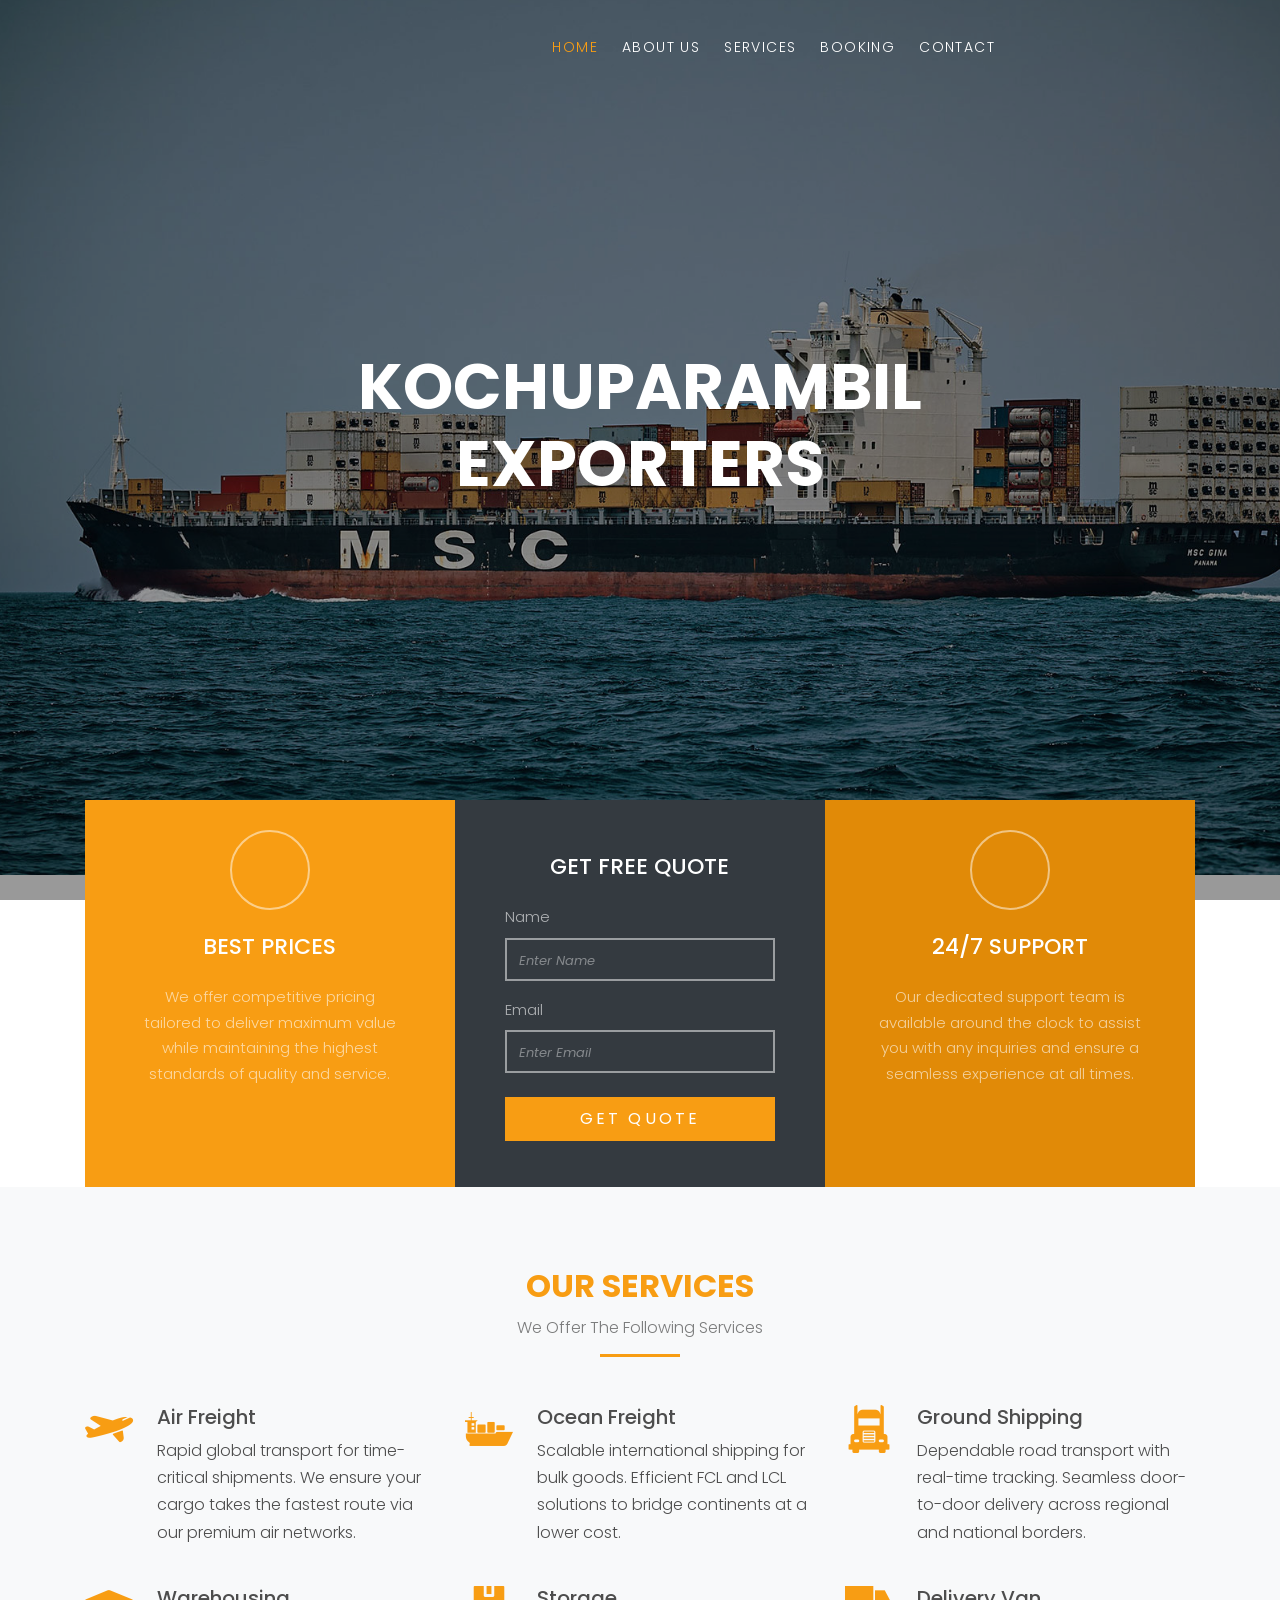
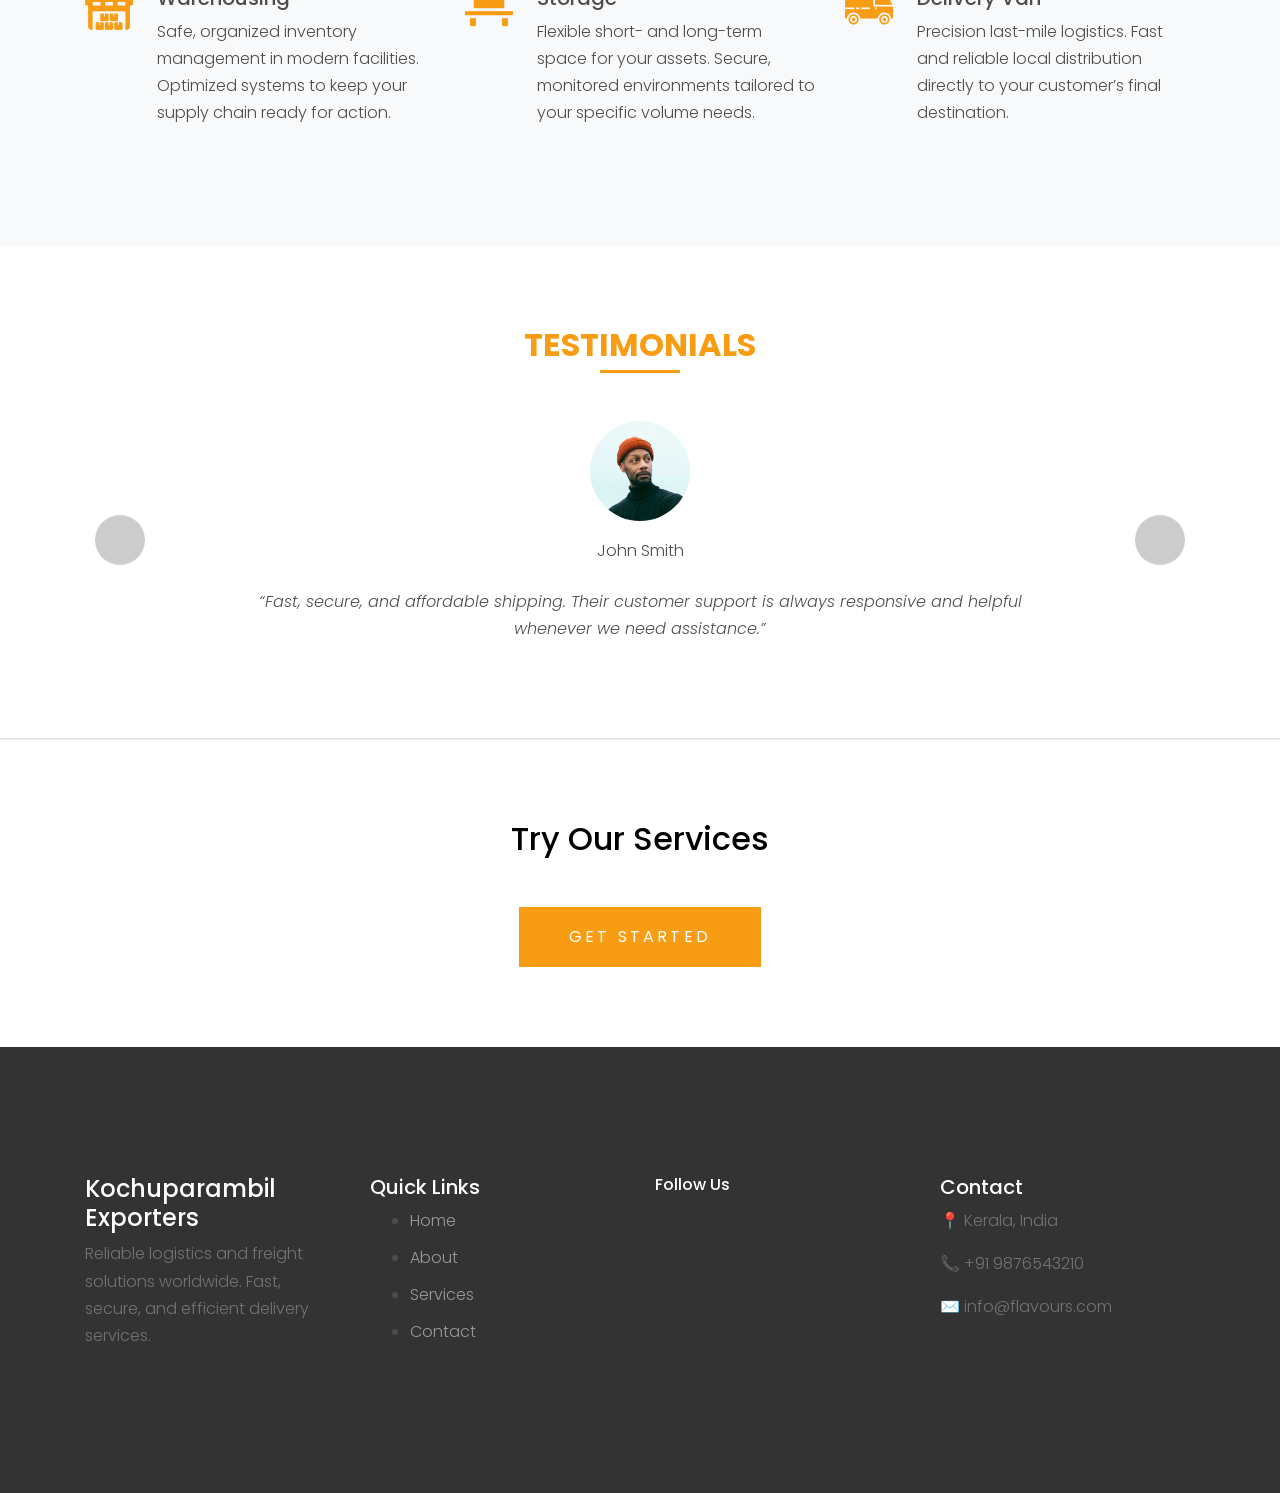
==== commit 77da70ae: "index.html" ====
--- a/index.html
+++ b/index.html
@@ -54,7 +54,6 @@
                 <li><a href="about.html">About Us</a></li>
                 <li><a href="industries.html">Services</a></li>
                 <li><a href="booking.html">Booking</a></li>
-                <li><a href="blog.html">Blog</a></li>
                 <li><a href="contact.html">Contact</a></li>
               </ul>
             </nav>
@@ -501,4 +500,4 @@
   <script src="js/main.js"></script>
     
   </body>
-</html>+</html>
